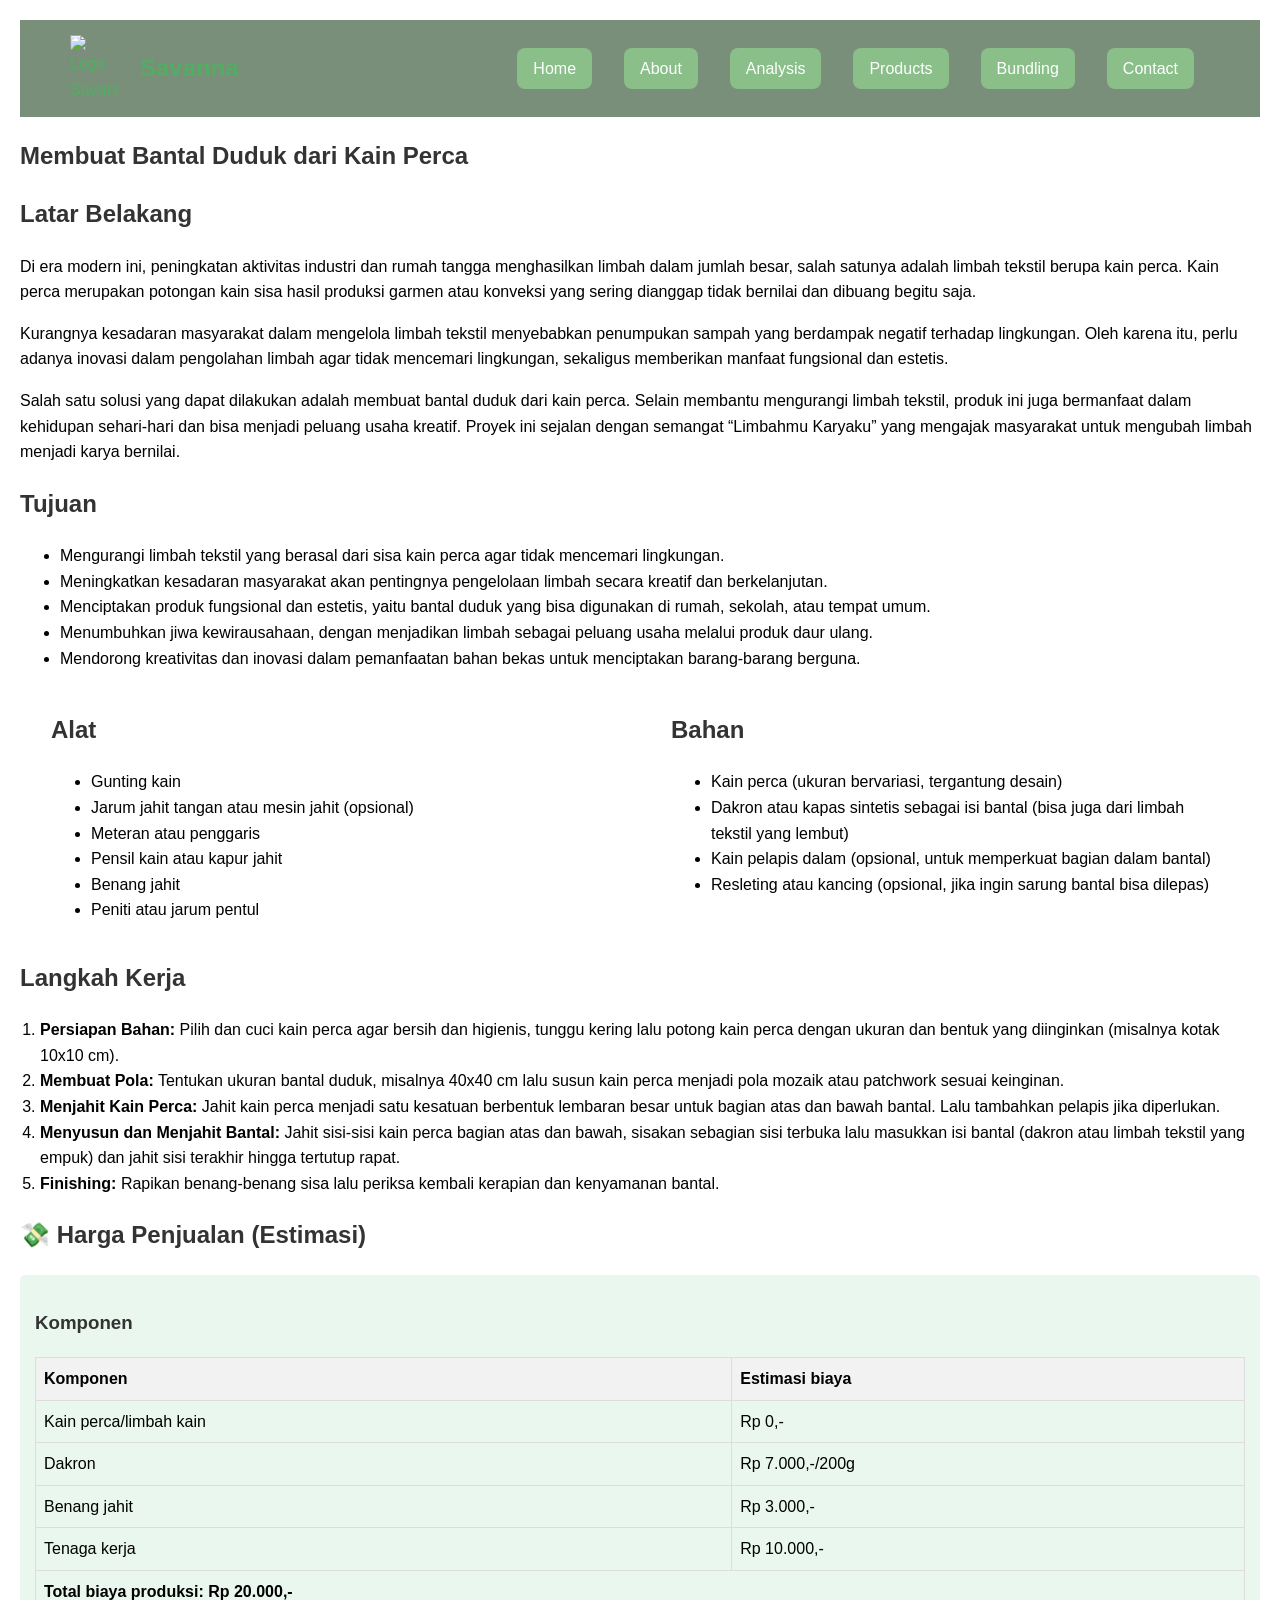
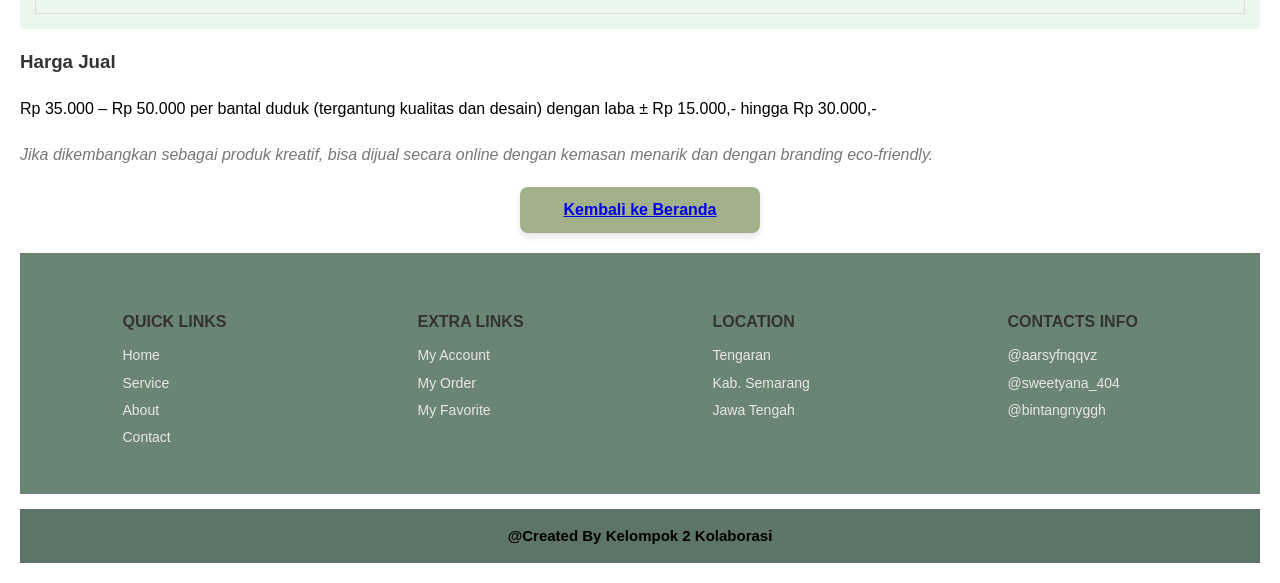
==== bantal duduk.html @ 94a19f97 "Add files via upload" ====
<!DOCTYPE html>
<html lang="id">
<head>
    <meta charset="UTF-8">
    <meta name="viewport" content="width=device-width, initial-scale=1.0">
    <title>Membuat Bantal Duduk dari Kain Perca</title>
    <style>

        body {
            font-family: Arial, sans-serif;
            margin: 20px;
            line-height: 1.6;
        }
        .navbar {
    display: flex;
    align-items: center;
    justify-content: space-between;
    padding: 0 2rem;
    background-size: cover; /* Cover the entire navbar */
    background-position: center; /* Center the image */
    color: rgb(84, 172, 100); /* Ensure text is readable on the background */
    background-color: #c8d6c85a;
}

.logo-brand {
    display: flex;
    align-items: center;
}

.logo-brand img {
    width: 50px; /* Adjust as needed */
    margin-right: 10px;
}

.logo-brand h1 {
    font-size: 1.5rem;
    margin: 0;
    color: inherit; /* Inherit text color from navbar */
}

.nav-links {
    display: flex;
}

.nav-links a {
    color: rgb(97, 165, 90); /* Make the links white to stand out */
    text-decoration: none;
    margin: 0 1rem;
    transition: color 0.3s ease;
}

.nav-links a:hover {
    color: #00ff917d;
}

        h1, h2, h3 {
            color: #333;
        }
        .section {
            margin-bottom: 20px;
        }
        .alat-bahan {
            display: flex;
            justify-content: space-around;
        }
        .alat, .bahan {
            width: 45%;
        }
        .langkah-kerja ol {
            list-style-type: decimal;
            padding-left: 20px;
        }
        .harga-penjualan table {
            width: 100%;
            border-collapse: collapse;
            margin-top: 10px;
        }
        .harga-penjualan th, .harga-penjualan td {
            border: 1px solid #ddd;
            padding: 8px;
            text-align: left;
        }
        .harga-penjualan th {
            background-color: #f2f2f2;
        }
        .info {
            background-color: #e9f7ef;
            padding: 15px;
            border-radius: 5px;
        }
        .conclusion {
            font-style: italic;
            color: #777;
        }
        style.css utama */
    body {
        background-color: #e9f0ea; /* Mirip dengan --body-bg-light */
    }
    .detail-container {
        max-width: 900px;
        margin: 50px auto;
        padding: 40px;
        background-color: white;
        border-radius: 8px;
        box-shadow: 0 2px 4px rgba(0,0,0,0.1);
    }
    .detail-container h1 {
        color: #73846b; 
        margin-bottom: 20px;
        text-align: center;
        font-size: 32px;
    }
    .detail-container p {
        margin-bottom: 15px;
        text-align: justify;
        line-height: 1.7;
    }
    /* Styling Navbar di detail.html (Meniru style.css) */
    .navbar {
        background-color: #7a8f7a; 
        padding: 15px 50px;
        display: flex;
        justify-content: space-between;
        align-items: center;
    }
    .logo-brand {
        display: flex;
        align-items: center;
        gap: 10px;
    }
    .nav-links {
        list-style: none;
    }
    .nav-links a {
        text-decoration: none;
        color: white;
        font-weight: 500;
        padding: 8px 16px;
        background-color: #8abf8a;
        border-radius: 8px;
    }
    .btn {
        display: inline-block;
        background-color: #7a8f7a;
        color: white;
        padding: 10px 25px;
        border-radius: 8px;
        text-decoration: none;
        font-weight: 500;
    }
    .home-button {
        display: block; 
    width: 200px; 
    margin: 15px auto 20px auto;
    text-decoration: none;
    padding: 10px 20px;
    font-family: Arial, sans-serif;
    font-size: 16px;
    font-weight: bold;
    border-radius: 8px;
    background-color: #a3b18a;
    color: #1e4d1e;
    box-shadow: 0 4px 6px rgba(0, 0, 0, 0.1);
    text-align: center; /
    }

    /* BAGIAN ISI TENGAH (LINK, LOKASI, INSTAGRAM) */
    .footer-content {
      display: flex;
      justify-content: space-around;
      padding: 30px;
      flex-wrap: wrap;
      background-color: #6b8575;
    }

    .column {
      min-width: 150px;
      padding: 10px;
      text-align: left;
    }

    .column h3 {
      margin-bottom: 10px;
      font-size: 16px;
      font-weight: bold;
      text-transform: uppercase;
    }

    .column a, .column p {
      display: block;
      margin: 5px 0;
      font-size: 14px;
      color: #e6e6e6;
      text-decoration: none;
    }

    .column a:hover {
      color: white;
      text-decoration: underline;
    }

    /* BAGIAN CREATED */
    .footer-bottom {
      margin-top: 15px;
      text-align: center;
      padding: 15px;
      font-size: 15px;
      font-weight: bold;
      background-color: #5d7568;
    }

    /* RESPONSIVE UNTUK HP */
    @media (max-width: 768px) {
      .team-section {
        flex-wrap: wrap;
      }
      .footer-content {
        flex-direction: column;
        text-align: center;
      }
    }
    </style>
</head>
  <header>
    <nav class="navbar">
        <div class="logo-brand">
            <img src="../img/logo savanna.jpg" alt="Logo Savanna">
            <h1>Savanna</h1>
        </div>      
        <div class="nav-links">
            <a href="index.html#home" class="nav-item">Home</a>
            <a href="index.html#about">About</a>
            <a href="index.html#analysis">Analysis</a>
            <a href="index.html#product">Products</a>
            <a href="index.html#bundling">Bundling</a>
            <a href="index.html#contact">Contact</a>
        </div>
    </nav>
</header>
<body>
    <article>
        <h1>Membuat Bantal Duduk dari Kain Perca</h1>

        <section class="section latar-belakang">
            <h2>Latar Belakang</h2>
            <p>Di era modern ini, peningkatan aktivitas industri dan rumah tangga menghasilkan limbah dalam jumlah besar, salah satunya adalah limbah tekstil berupa kain perca. Kain perca merupakan potongan kain sisa hasil produksi garmen atau konveksi yang sering dianggap tidak bernilai dan dibuang begitu saja.</p>
            <p>Kurangnya kesadaran masyarakat dalam mengelola limbah tekstil menyebabkan penumpukan sampah yang berdampak negatif terhadap lingkungan. Oleh karena itu, perlu adanya inovasi dalam pengolahan limbah agar tidak mencemari lingkungan, sekaligus memberikan manfaat fungsional dan estetis.</p>
            <p>Salah satu solusi yang dapat dilakukan adalah membuat bantal duduk dari kain perca. Selain membantu mengurangi limbah tekstil, produk ini juga bermanfaat dalam kehidupan sehari-hari dan bisa menjadi peluang usaha kreatif. Proyek ini sejalan dengan semangat “Limbahmu Karyaku” yang mengajak masyarakat untuk mengubah limbah menjadi karya bernilai.</p>
        </section>

        <section class="section tujuan">
            <h2>Tujuan</h2>
            <ul>
                <li>Mengurangi limbah tekstil yang berasal dari sisa kain perca agar tidak mencemari lingkungan.</li>
                <li>Meningkatkan kesadaran masyarakat akan pentingnya pengelolaan limbah secara kreatif dan berkelanjutan.</li>
                <li>Menciptakan produk fungsional dan estetis, yaitu bantal duduk yang bisa digunakan di rumah, sekolah, atau tempat umum.</li>
                <li>Menumbuhkan jiwa kewirausahaan, dengan menjadikan limbah sebagai peluang usaha melalui produk daur ulang.</li>
                <li>Mendorong kreativitas dan inovasi dalam pemanfaatan bahan bekas untuk menciptakan barang-barang berguna.</li>
            </ul>
        </section>

        <section class="section alat-bahan">
            <div class="alat">
                <h2>Alat</h2>
                <ul>
                    <li>Gunting kain</li>
                    <li>Jarum jahit tangan atau mesin jahit (opsional)</li>
                    <li>Meteran atau penggaris</li>
                    <li>Pensil kain atau kapur jahit</li>
                    <li>Benang jahit</li>
                    <li>Peniti atau jarum pentul</li>
                </ul>
            </div>
            <div class="bahan">
                <h2>Bahan</h2>
                <ul>
                    <li>Kain perca (ukuran bervariasi, tergantung desain)</li>
                    <li>Dakron atau kapas sintetis sebagai isi bantal (bisa juga dari limbah tekstil yang lembut)</li>
                    <li>Kain pelapis dalam (opsional, untuk memperkuat bagian dalam bantal)</li>
                    <li>Resleting atau kancing (opsional, jika ingin sarung bantal bisa dilepas)</li>
                </ul>
            </div>
        </section>

        <section class="section langkah-kerja">
            <h2>Langkah Kerja</h2>
            <ol>
                <li><strong>Persiapan Bahan:</strong> Pilih dan cuci kain perca agar bersih dan higienis, tunggu kering lalu potong kain perca dengan ukuran dan bentuk yang diinginkan (misalnya kotak 10x10 cm).</li>
                <li><strong>Membuat Pola:</strong> Tentukan ukuran bantal duduk, misalnya 40x40 cm lalu susun kain perca menjadi pola mozaik atau patchwork sesuai keinginan.</li>
                <li><strong>Menjahit Kain Perca:</strong> Jahit kain perca menjadi satu kesatuan berbentuk lembaran besar untuk bagian atas dan bawah bantal. Lalu tambahkan pelapis jika diperlukan.</li>
                <li><strong>Menyusun dan Menjahit Bantal:</strong> Jahit sisi-sisi kain perca bagian atas dan bawah, sisakan sebagian sisi terbuka lalu masukkan isi bantal (dakron atau limbah tekstil yang empuk) dan jahit sisi terakhir hingga tertutup rapat.</li>
                <li><strong>Finishing:</strong> Rapikan benang-benang sisa lalu periksa kembali kerapian dan kenyamanan bantal.</li>
            </ol>
        </section>

        <section class="section harga-penjualan">
            <h2>💸 Harga Penjualan (Estimasi)</h2>
            <div class="info">
                <h3>Komponen</h3>
                <table>
                    <thead>
                        <tr>
                            <th>Komponen</th>
                            <th>Estimasi biaya</th>
                        </tr>
                    </thead>
                    <tbody>
                        <tr>
                            <td>Kain perca/limbah kain</td>
                            <td>Rp 0,-</td>
                        </tr>
                        <tr>
                            <td>Dakron</td>
                            <td>Rp 7.000,-/200g</td>
                        </tr>
                        <tr>
                            <td>Benang jahit</td>
                            <td>Rp 3.000,-</td>
                        </tr>
                        <tr>
                            <td>Tenaga kerja</td>
                            <td>Rp 10.000,-</td>
                        </tr>
                        <tr>
                            <td colspan="2"><strong>Total biaya produksi: Rp 20.000,-</strong></td>
                        </tr>
                    </tbody>
                </table>
            </div>
            <h3>Harga Jual</h3>
            <p>Rp 35.000 – Rp 50.000 per bantal duduk (tergantung kualitas dan desain) dengan laba ± Rp 15.000,- hingga Rp 30.000,-</p>
        </section>

        <section class="section conclusion">
            <p>Jika dikembangkan sebagai produk kreatif, bisa dijual secara online dengan kemasan menarik dan dengan branding eco-friendly.</p>
        </section>
    </article>
        <div class="home-button">
        <a href="index.html" class="kembali-link">
            Kembali ke Beranda
        </a>
    </div>

    <!-- ISI MENU INFORMASI -->
     <footer>
  <div class="footer-content">
    <div class="column">
      <h3>Quick Links</h3>
      <a href="#">Home</a>
      <a href="#">Service</a>
      <a href="#">About</a>
      <a href="#">Contact</a>
    </div>

    <div class="column">
      <h3>Extra Links</h3>
      <a href="#">My Account</a>
      <a href="#">My Order</a>
      <a href="#">My Favorite</a>
    </div>

    <div class="column">
      <h3>Location</h3>
      <p>Tengaran</p>
      <p>Kab. Semarang</p>
      <p>Jawa Tengah</p>
    </div>

    <div class="column">
      <h3>Contacts Info</h3>
      <p><a href="https://instagram.com/aarsyfnqqvz" target="_blank">@aarsyfnqqvz</a></p>
      <p><a href="https://instagram.com/sweetyana_404" target="_blank">@sweetyana_404</a></p>
      <p><a href="https://instagram.com/bintangnyggh" target="_blank">@bintangnyggh</a></p>
    </div>
  </div>

  <!-- CREATED -->
  <div class="footer-bottom">
    @Created By Kelompok 2 Kolaborasi
  </div>

</footer>

    </body>
</html>
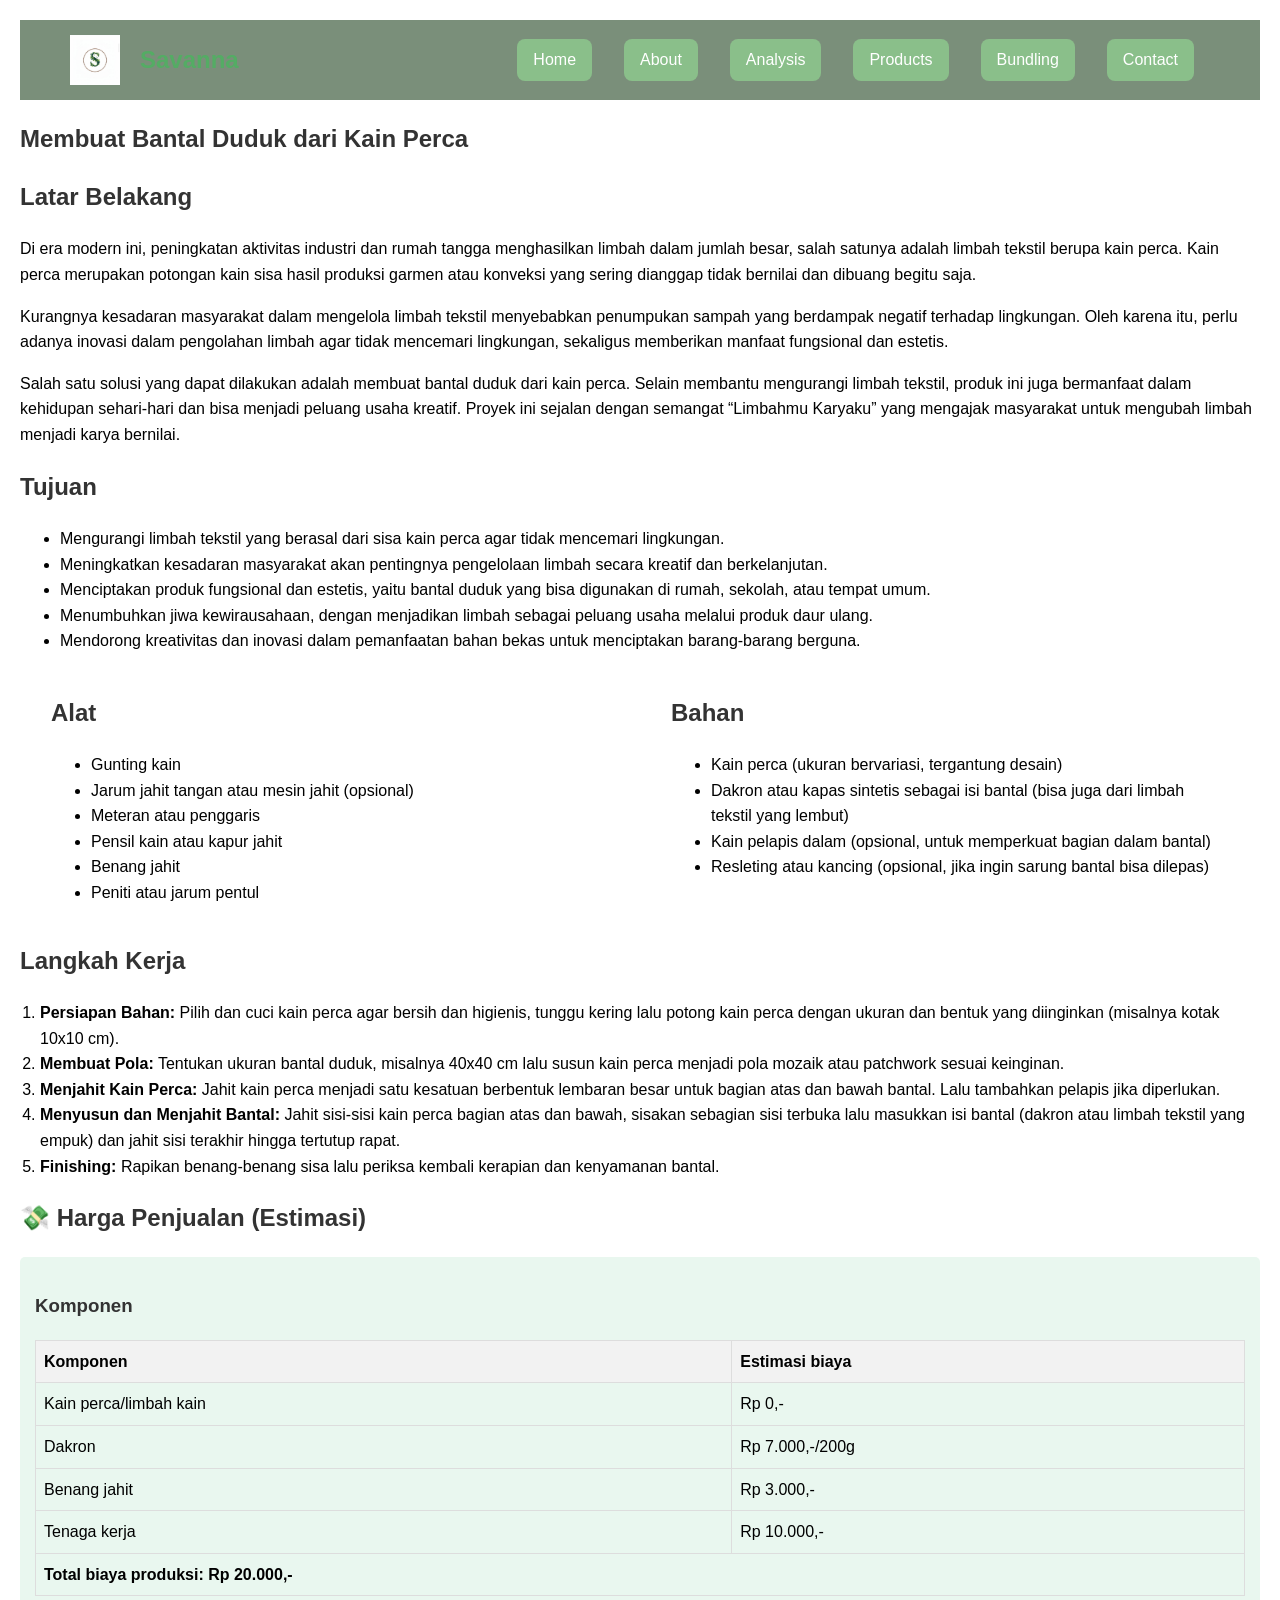
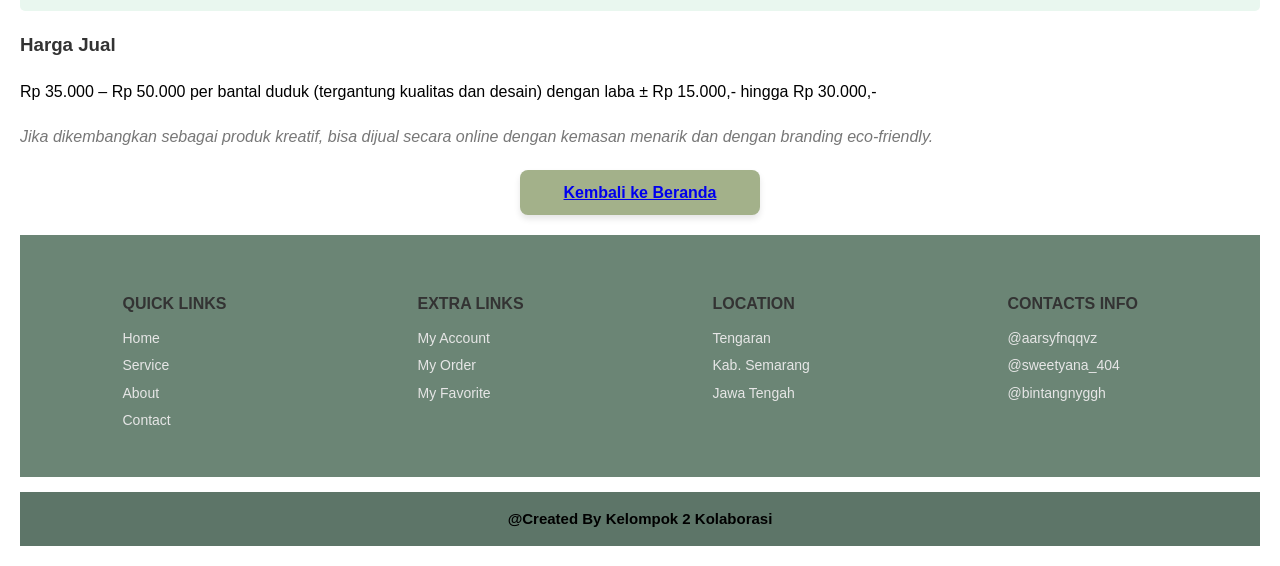
==== commit b88ee5d9: "Update bantal duduk.html" ====
--- a/bantal duduk.html
+++ b/bantal duduk.html
@@ -224,7 +224,7 @@
   <header>
     <nav class="navbar">
         <div class="logo-brand">
-            <img src="../img/logo savanna.jpg" alt="Logo Savanna">
+            <img src="logo savanna.jpg" alt="Logo Savanna">
             <h1>Savanna</h1>
         </div>      
         <div class="nav-links">
